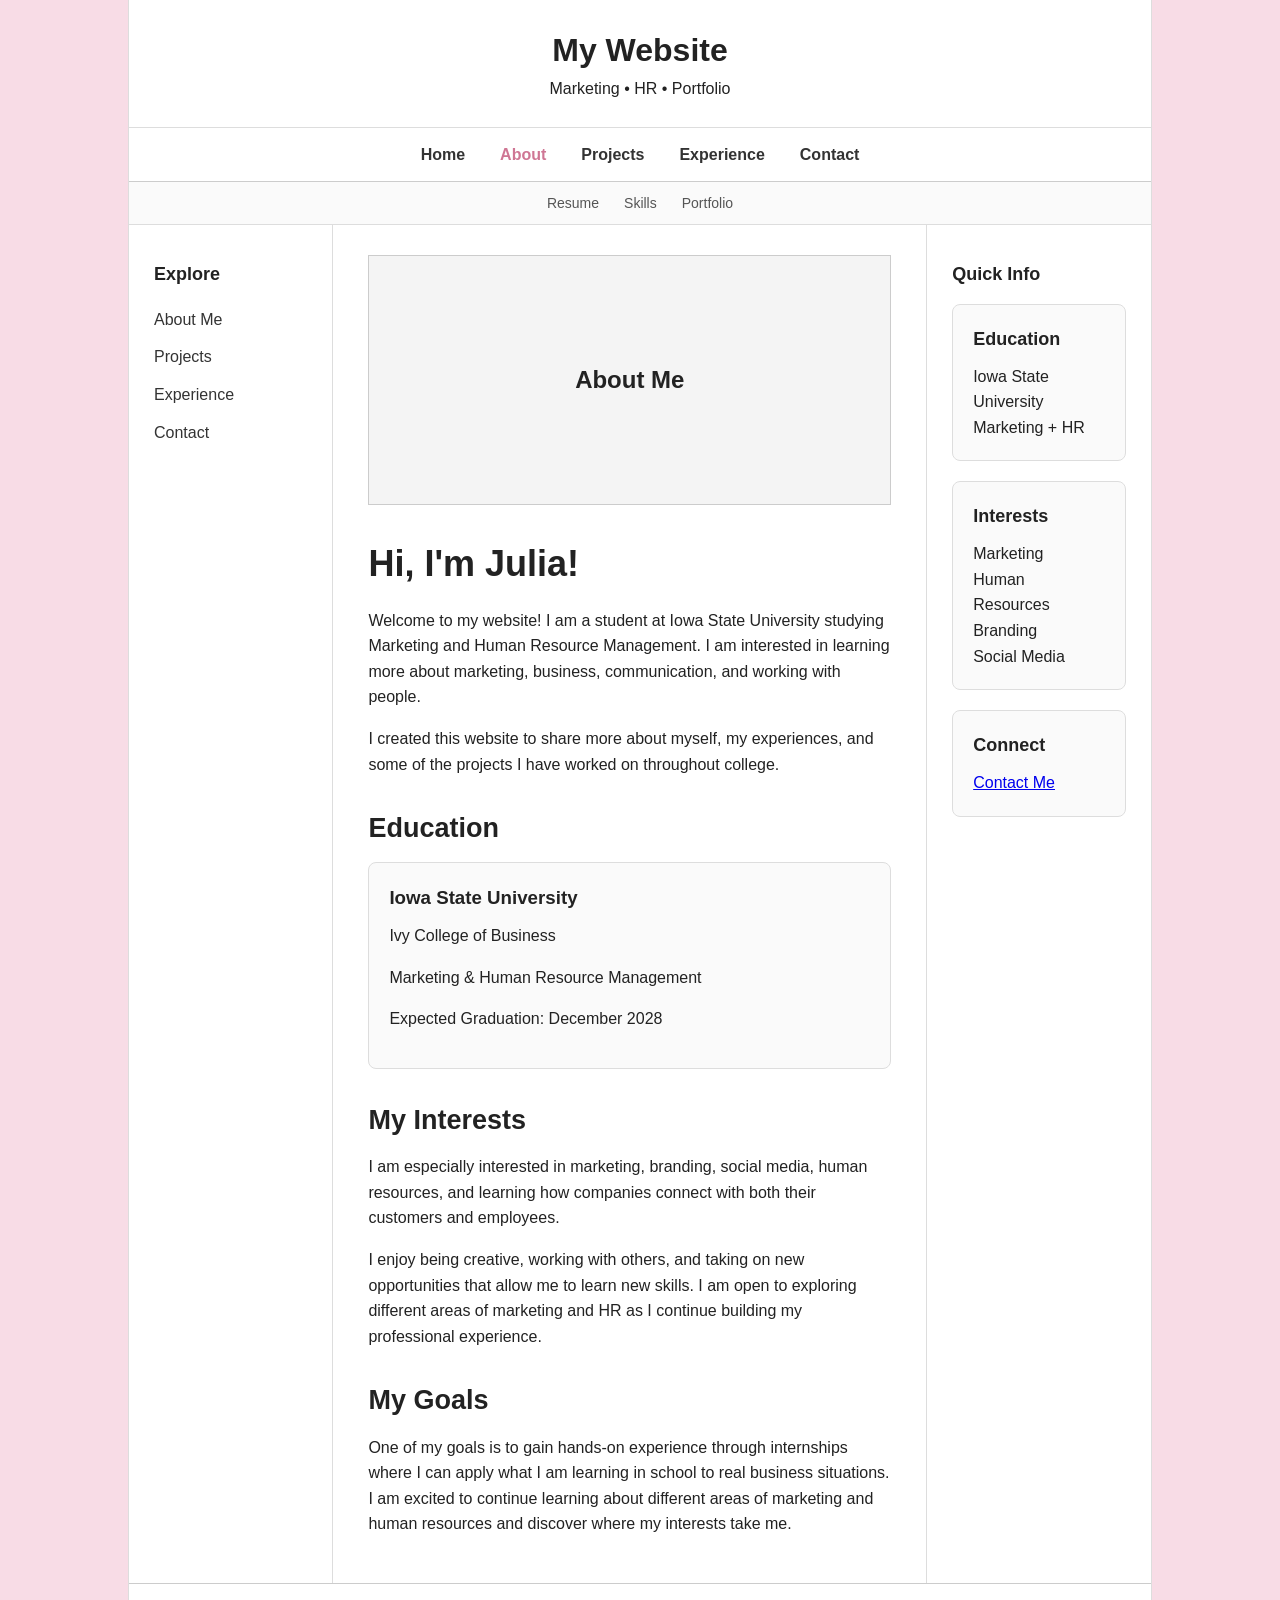
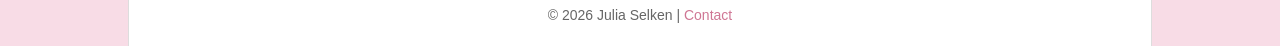
==== about.html @ 92a3604b "Create about.html" ====
<!DOCTYPE html>

<html lang="en">

<head>

    <meta charset="UTF-8">

    <meta name="viewport" content="width=device-width, initial-scale=1.0">

    <title>About Me | Julia Selken</title>

    <!-- Connects to your existing CSS -->
    <link rel="stylesheet" href="style.css">

</head>


<body>

<div class="site-wrapper">


    <!-- =========================
         TOP HEADER
    ========================== -->

    <header class="top-banner">

        <div>
            <h1>My Website</h1>
            <p>Marketing • HR • Portfolio</p>
        </div>

    </header>


    <!-- =========================
         SHARED NAVIGATION
         Your JS automatically puts
         the navigation here
    ========================== -->

    <div id="navigation"></div>


    <!-- =========================
         THREE COLUMN LAYOUT
    ========================== -->

    <div class="content-grid">


        <!-- =====================
             LEFT SIDEBAR
        ====================== -->

        <aside class="left-sidebar">

            <h3>Explore</h3>

            <ul>

                <li>
                    <a href="about.html">About Me</a>
                </li>

                <li>
                    <a href="projects.html">Projects</a>
                </li>

                <li>
                    <a href="experience.html">Experience</a>
                </li>

                <li>
                    <a href="contact.html">Contact</a>
                </li>

            </ul>

        </aside>



        <!-- =====================
             MAIN ABOUT CONTENT
        ====================== -->

        <main class="main-content">


            <!-- ABOUT ME HERO -->

            <section class="hero">

                <!--
                Later, you can replace this placeholder
                with a picture of yourself.
                -->

                <div class="hero-placeholder">
                    About Me
                </div>

            </section>



            <!-- INTRODUCTION -->

            <section>

                <h1>Hi, I'm Julia!</h1>

                <p>
                    Welcome to my website! I am a student at Iowa State
                    University studying Marketing and Human Resource
                    Management. I am interested in learning more about
                    marketing, business, communication, and working with
                    people.
                </p>

                <p>
                    I created this website to share more about myself,
                    my experiences, and some of the projects I have
                    worked on throughout college.
                </p>

            </section>



            <!-- EDUCATION -->

            <section>

                <h2>Education</h2>

                <div class="card">

                    <h3>Iowa State University</h3>

                    <p>
                        Ivy College of Business
                    </p>

                    <p>
                        Marketing & Human Resource Management
                    </p>

                    <p>
                        Expected Graduation: December 2028
                    </p>

                </div>

            </section>



            <!-- INTERESTS -->

            <section>

                <h2>My Interests</h2>

                <p>
                    I am especially interested in marketing, branding,
                    social media, human resources, and learning how
                    companies connect with both their customers and
                    employees.
                </p>

                <p>
                    I enjoy being creative, working with others, and
                    taking on new opportunities that allow me to learn
                    new skills. I am open to exploring different areas
                    of marketing and HR as I continue building my
                    professional experience.
                </p>

            </section>



            <!-- GOALS -->

            <section>

                <h2>My Goals</h2>

                <p>
                    One of my goals is to gain hands-on experience
                    through internships where I can apply what I am
                    learning in school to real business situations.
                    I am excited to continue learning about different
                    areas of marketing and human resources and discover
                    where my interests take me.
                </p>

            </section>


        </main>



        <!-- =====================
             RIGHT SIDEBAR
        ====================== -->

        <aside class="right-sidebar">

            <div class="sticky-content">

                <h3>Quick Info</h3>


                <div class="card">

                    <h3>Education</h3>

                    <p>
                        Iowa State University
                    </p>

                    <p>
                        Marketing + HR
                    </p>

                </div>


                <div class="card">

                    <h3>Interests</h3>

                    <p>Marketing</p>
                    <p>Human Resources</p>
                    <p>Branding</p>
                    <p>Social Media</p>

                </div>


                <div class="card">

                    <h3>Connect</h3>

                    <p>
                        <a href="contact.html">
                            Contact Me
                        </a>
                    </p>

                </div>

            </div>

        </aside>


    </div>



    <!-- =========================
         FOOTER
    ========================== -->

    <footer>

        <p>
            © 2026 Julia Selken |
            <a href="contact.html">Contact</a>
        </p>

    </footer>


</div>


<!-- Connects to your existing navigation.js -->
<script src="navigation.js"></script>


</body>

</html>
---- style.css ----
/* =========================================
   RESET / GLOBAL
========================================= */

* {
    box-sizing: border-box;
    margin: 0;
    padding: 0;
}

html {
    scroll-behavior: smooth;
}

body {
    font-family: Arial, Helvetica, sans-serif;
    background-color: #f8dce6;
    color: #222;
    line-height: 1.6;
}


/* =========================================
   MAIN WEBSITE WRAPPER
   10% pink background on each side
========================================= */

.site-wrapper {
    width: 80%;
    margin: 0 auto;
    min-height: 100vh;
    background-color: white;
    border-left: 1px solid #ddd;
    border-right: 1px solid #ddd;
}


/* =========================================
   TOP GRAPHIC / HEADER AREA
========================================= */

.top-banner {
    width: 100%;
    min-height: 100px;
    padding: 25px 40px;

    display: flex;
    justify-content: center;
    align-items: center;

    text-align: center;
    background-color: #fff;
    border-bottom: 1px solid #ddd;
}

.top-banner img {
    max-width: 100%;
    height: auto;
}


/* =========================================
   PRIMARY NAVIGATION
========================================= */

.primary-nav {
    width: 100%;
    background-color: #ffffff;
    border-bottom: 1px solid #ccc;

    position: sticky;
    top: 0;
    z-index: 1000;
}

.primary-nav ul {
    list-style: none;

    display: flex;
    justify-content: center;
    align-items: center;

    gap: 35px;

    padding: 14px 20px;
}

.primary-nav a {
    text-decoration: none;
    color: #333;
    font-size: 16px;
    font-weight: 600;

    transition: 0.2s ease;
}

.primary-nav a:hover,
.primary-nav a.active {
    color: #cf7694;
}


/* =========================================
   SECONDARY NAVIGATION
========================================= */

.secondary-nav {
    width: 100%;
    background-color: #fafafa;
    border-bottom: 1px solid #ddd;
}

.secondary-nav ul {
    list-style: none;

    display: flex;
    justify-content: center;
    gap: 25px;

    padding: 8px 20px;
}

.secondary-nav a {
    text-decoration: none;
    color: #555;
    font-size: 14px;
}

.secondary-nav a:hover {
    color: #cf7694;
}


/* =========================================
   MAIN THREE-COLUMN PAGE LAYOUT
========================================= */

.content-grid {
    display: grid;

    grid-template-columns:
        minmax(150px, 20%)
        minmax(0, 1fr)
        minmax(180px, 22%);

    min-height: 600px;
}


/* =========================================
   LEFT SIDEBAR
========================================= */

.left-sidebar {
    padding: 35px 25px;

    border-right: 1px solid #ddd;

    background-color: #fff;
}

.left-sidebar h3 {
    margin-bottom: 18px;
    font-size: 18px;
}

.left-sidebar ul {
    list-style: none;
}

.left-sidebar li {
    margin-bottom: 12px;
}

.left-sidebar a {
    text-decoration: none;
    color: #333;
    font-weight: 500;
}

.left-sidebar a:hover {
    color: #cf7694;
}


/* =========================================
   MAIN CONTENT
========================================= */

.main-content {
    padding: 30px 35px;
}

.main-content h1 {
    font-size: 36px;
    margin-bottom: 15px;
}

.main-content h2 {
    font-size: 27px;
    margin-top: 30px;
    margin-bottom: 12px;
}

.main-content p {
    margin-bottom: 16px;
}


/* =========================================
   HERO IMAGE
========================================= */

.hero {
    width: 100%;
    margin-bottom: 30px;
}

.hero img {
    width: 100%;
    height: 260px;
    object-fit: cover;
    display: block;
    border-radius: 6px;
}

.hero-placeholder {
    width: 100%;
    min-height: 250px;

    display: flex;
    justify-content: center;
    align-items: center;

    background-color: #f4f4f4;
    border: 1px solid #ccc;

    font-size: 24px;
    font-weight: bold;
}


/* =========================================
   RIGHT SIDEBAR / STICKY CONTENT
========================================= */

.right-sidebar {
    padding: 35px 25px;

    border-left: 1px solid #ddd;

    background-color: #fff;
}

.sticky-content {
    position: sticky;
    top: 90px;
}

.right-sidebar h3 {
    margin-bottom: 15px;
    font-size: 18px;
}

.right-sidebar ul {
    padding-left: 20px;
}

.right-sidebar li {
    margin-bottom: 8px;
}


/* =========================================
   INFO / CARD STYLE
========================================= */

.card {
    background-color: #fafafa;

    border: 1px solid #ddd;
    border-radius: 8px;

    padding: 20px;
    margin-bottom: 20px;
}

.card h3 {
    margin-bottom: 10px;
}


/* =========================================
   BUTTONS
========================================= */

.button {
    display: inline-block;

    background-color: #cf7694;
    color: white;

    padding: 10px 20px;

    border-radius: 6px;
    border: none;

    text-decoration: none;
    cursor: pointer;

    transition: 0.2s ease;
}

.button:hover {
    background-color: #b96180;
    transform: translateY(-2px);
}


/* =========================================
   FOOTER
========================================= */

footer {
    width: 100%;

    padding: 20px 30px;

    border-top: 1px solid #ccc;

    background-color: #fff;

    text-align: center;

    font-size: 14px;
    color: #666;
}

footer a {
    color: #cf7694;
    text-decoration: none;
}

footer a:hover {
    text-decoration: underline;
}


/* =========================================
   TABLET RESPONSIVE
========================================= */

@media (max-width: 1000px) {

    .site-wrapper {
        width: 90%;
    }

    .content-grid {
        grid-template-columns: 180px 1fr;
    }

    .right-sidebar {
        grid-column: 1 / -1;

        border-left: none;
        border-top: 1px solid #ddd;
    }

    .sticky-content {
        position: static;
    }
}


/* =========================================
   MOBILE RESPONSIVE
========================================= */

@media (max-width: 700px) {

    body {
        background-color: #f8dce6;
    }

    .site-wrapper {
        width: 96%;
    }

    .content-grid {
        display: block;
    }

    .left-sidebar,
    .right-sidebar {
        border: none;
        border-bottom: 1px solid #ddd;
    }

    .primary-nav ul {
        flex-wrap: wrap;
        gap: 15px;
    }

    .secondary-nav ul {
        flex-wrap: wrap;
    }

    .main-content {
        padding: 25px 20px;
    }

    .main-content h1 {
        font-size: 30px;
    }

    .hero img {
        height: 200px;
    }
}
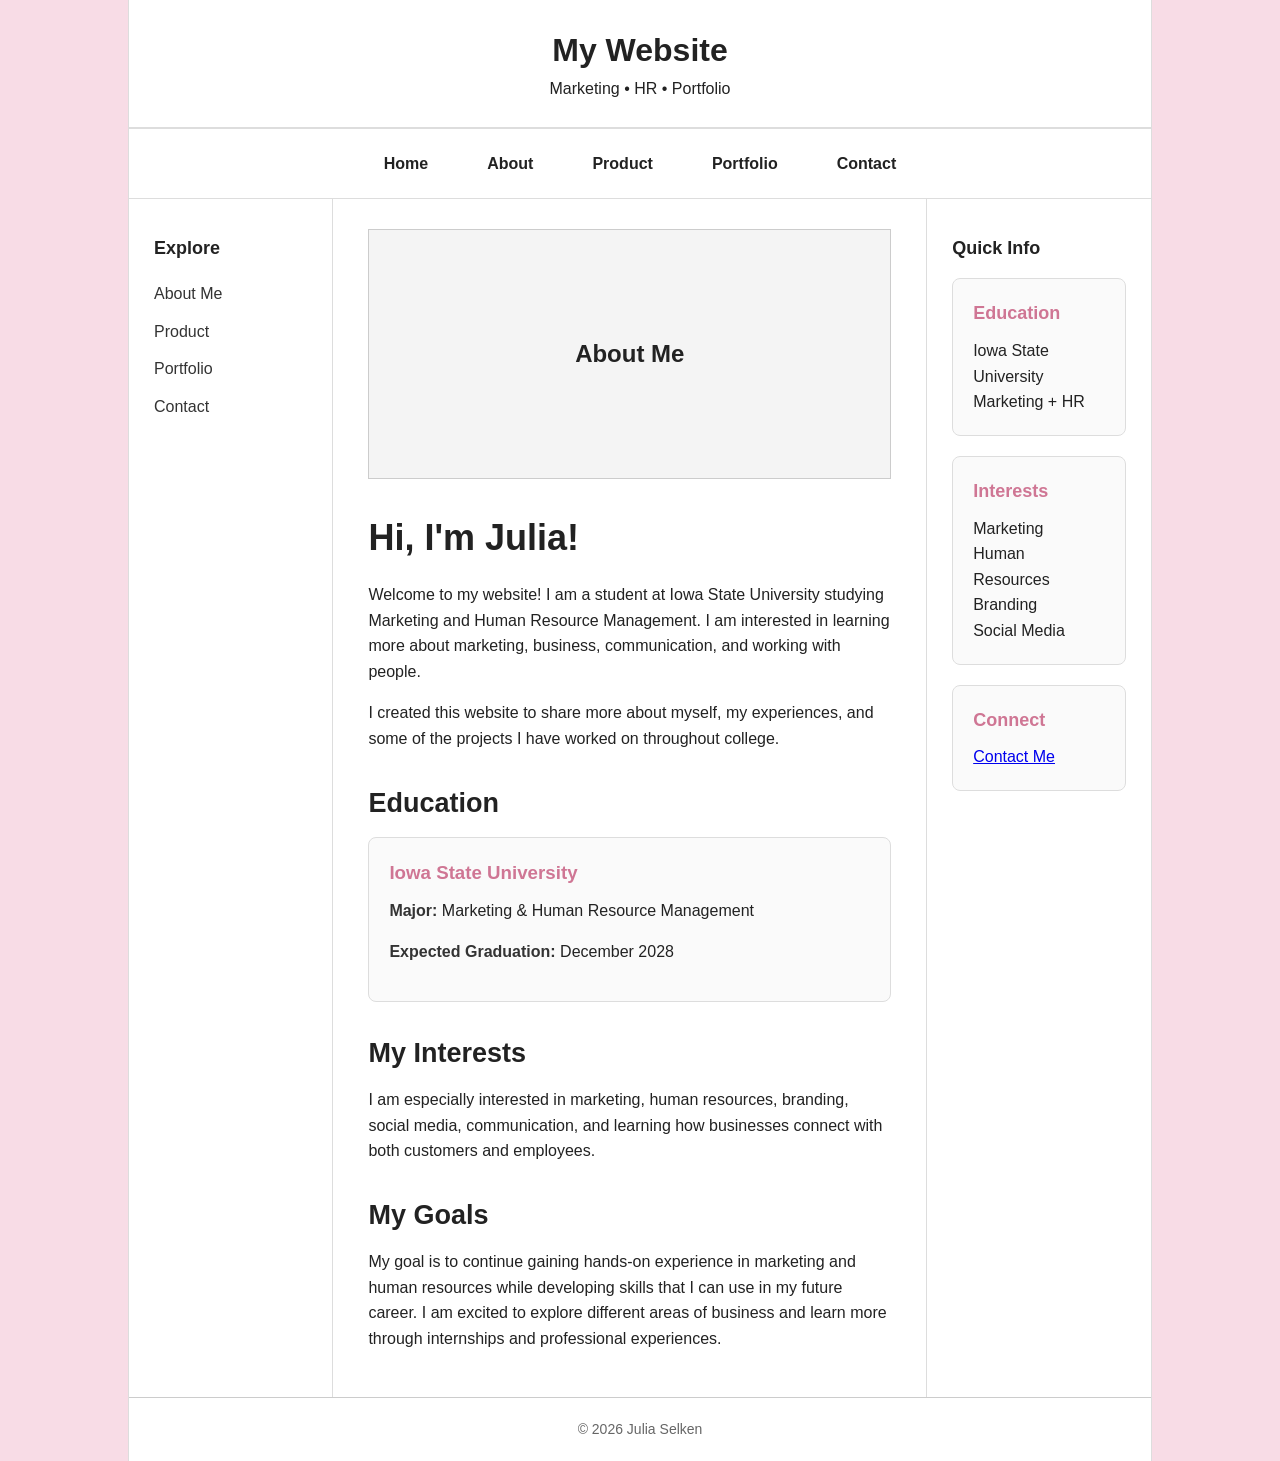
==== commit 03bb000a: "Update about.html" ====
--- a/about.html
+++ b/about.html
@@ -1,18 +1,17 @@
 <!DOCTYPE html>
-
 <html lang="en">
 
 <head>
-
     <meta charset="UTF-8">
 
-    <meta name="viewport" content="width=device-width, initial-scale=1.0">
-
-    <title>About Me | Julia Selken</title>
-
-    <!-- Connects to your existing CSS -->
+    <meta
+        name="viewport"
+        content="width=device-width, initial-scale=1.0"
+    >
+
+    <title>About Me | Julia</title>
+
     <link rel="stylesheet" href="style.css">
-
 </head>
 
 
@@ -28,17 +27,21 @@
     <header class="top-banner">
 
         <div>
+
             <h1>My Website</h1>
-            <p>Marketing • HR • Portfolio</p>
+
+            <p>
+                Marketing • HR • Portfolio
+            </p>
+
         </div>
 
     </header>
 
 
     <!-- =========================
-         SHARED NAVIGATION
-         Your JS automatically puts
-         the navigation here
+         TOP NAVIGATION
+         Comes from navigation.js
     ========================== -->
 
     <div id="navigation"></div>
@@ -51,9 +54,9 @@
     <div class="content-grid">
 
 
-        <!-- =====================
+        <!-- =========================
              LEFT SIDEBAR
-        ====================== -->
+        ========================== -->
 
         <aside class="left-sidebar">
 
@@ -66,11 +69,11 @@
                 </li>
 
                 <li>
-                    <a href="projects.html">Projects</a>
-                </li>
-
-                <li>
-                    <a href="experience.html">Experience</a>
+                    <a href="product.html">Product</a>
+                </li>
+
+                <li>
+                    <a href="portfolio.html">Portfolio</a>
                 </li>
 
                 <li>
@@ -82,177 +85,137 @@
         </aside>
 
 
-
-        <!-- =====================
-             MAIN ABOUT CONTENT
-        ====================== -->
+        <!-- =========================
+             MAIN CONTENT
+        ========================== -->
 
         <main class="main-content">
 
 
             <!-- ABOUT ME HERO -->
 
-            <section class="hero">
-
-                <!--
-                Later, you can replace this placeholder
-                with a picture of yourself.
-                -->
+            <div class="hero">
 
                 <div class="hero-placeholder">
                     About Me
                 </div>
 
-            </section>
-
-
-
-            <!-- INTRODUCTION -->
-
-            <section>
-
-                <h1>Hi, I'm Julia!</h1>
+            </div>
+
+
+            <!-- ABOUT ME TEXT -->
+
+            <h1>Hi, I'm Julia!</h1>
+
+            <p>
+                Welcome to my website! I am a student at Iowa State University
+                studying Marketing and Human Resource Management. I am interested
+                in learning more about marketing, business, communication, and
+                working with people.
+            </p>
+
+            <p>
+                I created this website to share more about myself, my experiences,
+                and some of the projects I have worked on throughout college.
+            </p>
+
+
+            <!-- EDUCATION -->
+
+            <h2>Education</h2>
+
+            <div class="card">
+
+                <h3>Iowa State University</h3>
 
                 <p>
-                    Welcome to my website! I am a student at Iowa State
-                    University studying Marketing and Human Resource
-                    Management. I am interested in learning more about
-                    marketing, business, communication, and working with
-                    people.
+                    <strong>Major:</strong> Marketing & Human Resource Management
                 </p>
 
                 <p>
-                    I created this website to share more about myself,
-                    my experiences, and some of the projects I have
-                    worked on throughout college.
+                    <strong>Expected Graduation:</strong> December 2028
                 </p>
 
-            </section>
-
-
-
-            <!-- EDUCATION -->
-
-            <section>
-
-                <h2>Education</h2>
+            </div>
+
+
+            <!-- INTERESTS -->
+
+            <h2>My Interests</h2>
+
+            <p>
+                I am especially interested in marketing, human resources,
+                branding, social media, communication, and learning how
+                businesses connect with both customers and employees.
+            </p>
+
+
+            <!-- GOALS -->
+
+            <h2>My Goals</h2>
+
+            <p>
+                My goal is to continue gaining hands-on experience in marketing
+                and human resources while developing skills that I can use in
+                my future career. I am excited to explore different areas of
+                business and learn more through internships and professional
+                experiences.
+            </p>
+
+
+        </main>
+
+
+        <!-- =========================
+             RIGHT SIDEBAR
+        ========================== -->
+
+        <aside class="right-sidebar">
+
+            <div class="sticky-content">
+
+                <h3>Quick Info</h3>
+
+
+                <!-- EDUCATION CARD -->
 
                 <div class="card">
 
-                    <h3>Iowa State University</h3>
+                    <h3>Education</h3>
 
                     <p>
-                        Ivy College of Business
-                    </p>
-
-                    <p>
-                        Marketing & Human Resource Management
-                    </p>
-
-                    <p>
-                        Expected Graduation: December 2028
-                    </p>
-
-                </div>
-
-            </section>
-
-
-
-            <!-- INTERESTS -->
-
-            <section>
-
-                <h2>My Interests</h2>
-
-                <p>
-                    I am especially interested in marketing, branding,
-                    social media, human resources, and learning how
-                    companies connect with both their customers and
-                    employees.
-                </p>
-
-                <p>
-                    I enjoy being creative, working with others, and
-                    taking on new opportunities that allow me to learn
-                    new skills. I am open to exploring different areas
-                    of marketing and HR as I continue building my
-                    professional experience.
-                </p>
-
-            </section>
-
-
-
-            <!-- GOALS -->
-
-            <section>
-
-                <h2>My Goals</h2>
-
-                <p>
-                    One of my goals is to gain hands-on experience
-                    through internships where I can apply what I am
-                    learning in school to real business situations.
-                    I am excited to continue learning about different
-                    areas of marketing and human resources and discover
-                    where my interests take me.
-                </p>
-
-            </section>
-
-
-        </main>
-
-
-
-        <!-- =====================
-             RIGHT SIDEBAR
-        ====================== -->
-
-        <aside class="right-sidebar">
-
-            <div class="sticky-content">
-
-                <h3>Quick Info</h3>
-
-
-                <div class="card">
-
-                    <h3>Education</h3>
-
-                    <p>
-                        Iowa State University
-                    </p>
-
-                    <p>
+                        Iowa State University<br>
                         Marketing + HR
                     </p>
 
                 </div>
 
 
+                <!-- INTERESTS CARD -->
+
                 <div class="card">
 
                     <h3>Interests</h3>
 
-                    <p>Marketing</p>
-                    <p>Human Resources</p>
-                    <p>Branding</p>
-                    <p>Social Media</p>
-
-                </div>
-
+                    <p>
+                        Marketing<br>
+                        Human Resources<br>
+                        Branding<br>
+                        Social Media
+                    </p>
+
+                </div>
+
+
+                <!-- CONTACT CARD -->
 
                 <div class="card">
 
                     <h3>Connect</h3>
 
-                    <p>
-                        <a href="contact.html">
-                            Contact Me
-                        </a>
-                    </p>
+                    <a href="contact.html">
+                        Contact Me
+                    </a>
 
                 </div>
 
@@ -264,7 +227,6 @@
     </div>
 
 
-
     <!-- =========================
          FOOTER
     ========================== -->
@@ -272,8 +234,7 @@
     <footer>
 
         <p>
-            © 2026 Julia Selken |
-            <a href="contact.html">Contact</a>
+            © 2026 Julia Selken
         </p>
 
     </footer>
@@ -282,7 +243,10 @@
 </div>
 
 
-<!-- Connects to your existing navigation.js -->
+<!-- =========================
+     NAVIGATION JAVASCRIPT
+========================= -->
+
 <script src="navigation.js"></script>
 
 
--- a/style.css
+++ b/style.css
@@ -418,3 +418,59 @@
         height: 200px;
     }
 }
+/* =========================
+   TOP NAVIGATION
+========================= */
+
+#navigation {
+    background-color: white;
+    border-top: 1px solid #ddd;
+    border-bottom: 1px solid #ddd;
+}
+
+.main-nav {
+    display: flex;
+    justify-content: center;
+    align-items: center;
+    gap: 35px;
+    padding: 14px 20px;
+}
+
+.main-nav a {
+    text-decoration: none;
+    color: #222;
+    font-weight: 600;
+    font-size: 16px;
+    padding: 8px 12px;
+    border-radius: 6px;
+    transition: 0.2s ease;
+}
+
+.main-nav a:hover {
+    background-color: #f7dce5;
+    color: #222;
+}
+/* =========================================
+   PORTFOLIO PAGE
+========================================= */
+
+.card {
+    transition: 0.2s ease;
+}
+
+.card:hover {
+    transform: translateY(-3px);
+    box-shadow: 0 5px 15px rgba(0, 0, 0, 0.08);
+}
+
+.card h3 {
+    color: #cf7694;
+}
+
+.main-content section {
+    scroll-margin-top: 80px;
+}
+
+.main-content strong {
+    color: #333;
+}
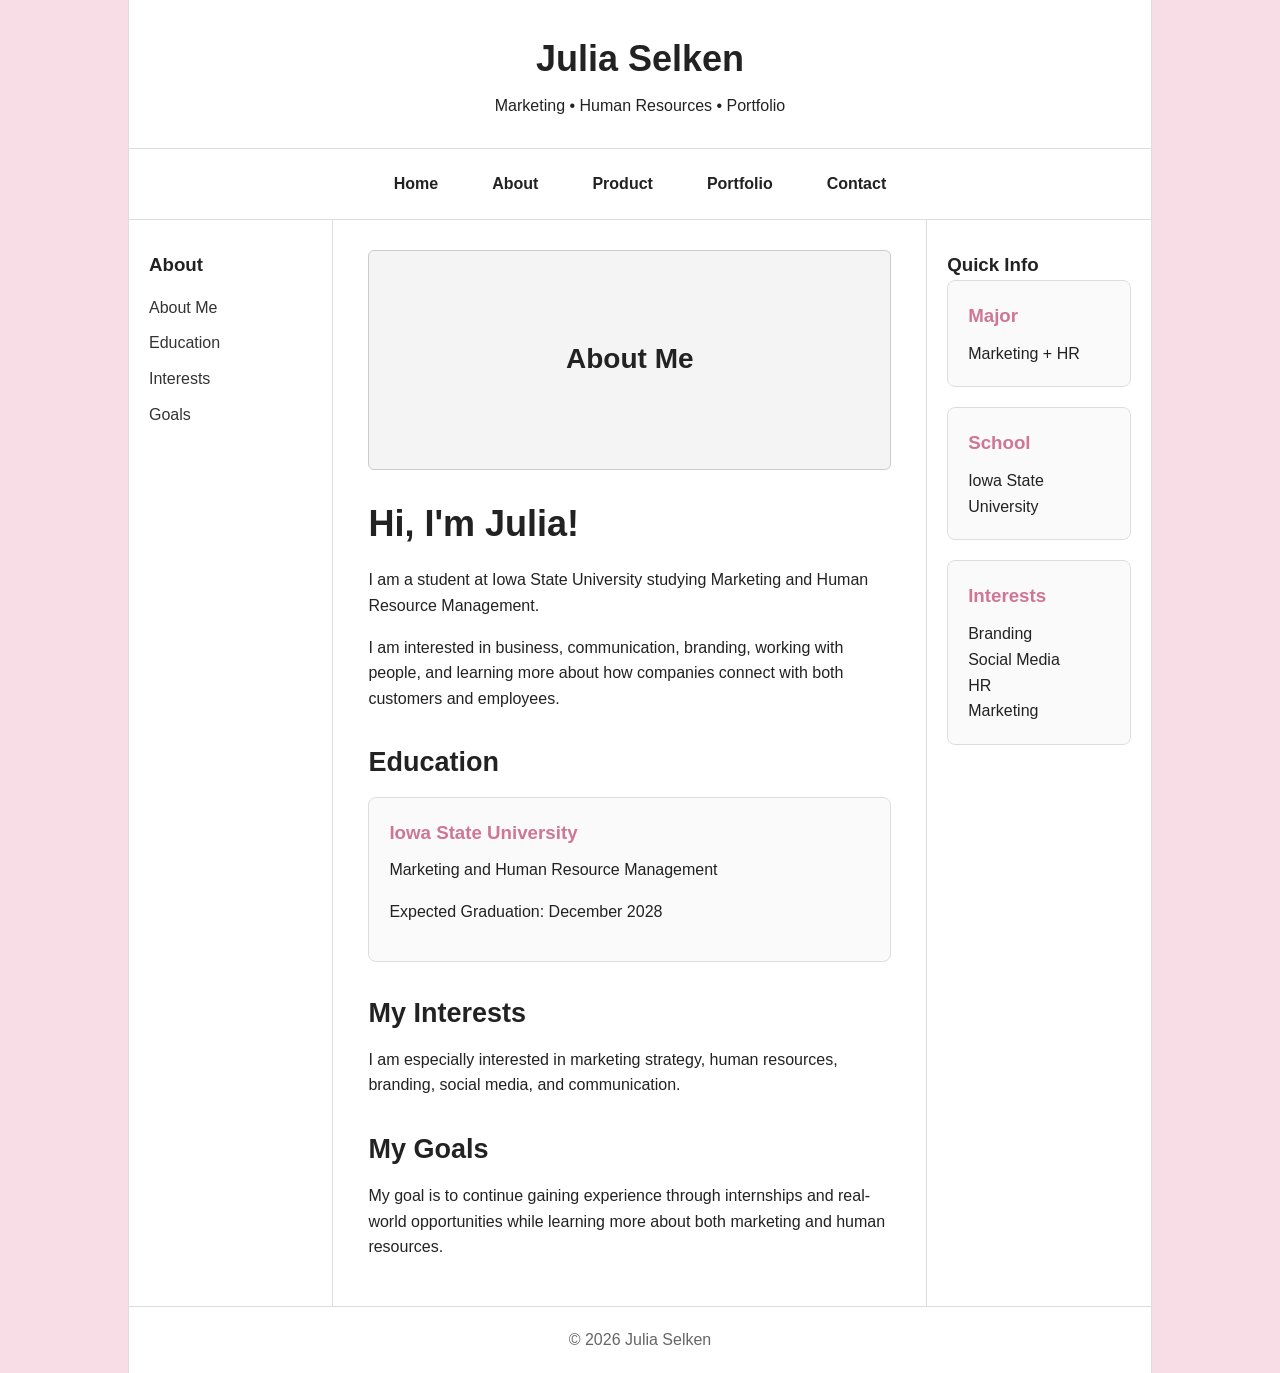
==== commit 5061249b: "Update about.html" ====
--- a/about.html
+++ b/about.html
@@ -3,172 +3,100 @@
 
 <head>
     <meta charset="UTF-8">
-
-    <meta
-        name="viewport"
-        content="width=device-width, initial-scale=1.0"
-    >
-
-    <title>About Me | Julia</title>
-
+    <meta name="viewport" content="width=device-width, initial-scale=1.0">
+    <title>About | Julia Selken</title>
     <link rel="stylesheet" href="style.css">
 </head>
-
 
 <body>
 
 <div class="site-wrapper">
 
-
-    <!-- =========================
-         TOP HEADER
-    ========================== -->
-
     <header class="top-banner">
-
-        <div>
-
-            <h1>My Website</h1>
-
-            <p>
-                Marketing • HR • Portfolio
-            </p>
-
-        </div>
-
+        <h1>Julia Selken</h1>
+        <p>Marketing • Human Resources • Portfolio</p>
     </header>
-
-
-    <!-- =========================
-         TOP NAVIGATION
-         Comes from navigation.js
-    ========================== -->
 
     <div id="navigation"></div>
 
-
-    <!-- =========================
-         THREE COLUMN LAYOUT
-    ========================== -->
-
     <div class="content-grid">
 
-
-        <!-- =========================
-             LEFT SIDEBAR
-        ========================== -->
-
         <aside class="left-sidebar">
-
-            <h3>Explore</h3>
+            <h3>About</h3>
 
             <ul>
-
-                <li>
-                    <a href="about.html">About Me</a>
-                </li>
-
-                <li>
-                    <a href="product.html">Product</a>
-                </li>
-
-                <li>
-                    <a href="portfolio.html">Portfolio</a>
-                </li>
-
-                <li>
-                    <a href="contact.html">Contact</a>
-                </li>
-
+                <li><a href="#intro">About Me</a></li>
+                <li><a href="#education">Education</a></li>
+                <li><a href="#interests">Interests</a></li>
+                <li><a href="#goals">Goals</a></li>
             </ul>
-
         </aside>
-
-
-        <!-- =========================
-             MAIN CONTENT
-        ========================== -->
 
         <main class="main-content">
 
-
-            <!-- ABOUT ME HERO -->
-
-            <div class="hero">
+            <section id="intro">
 
                 <div class="hero-placeholder">
                     About Me
                 </div>
 
-            </div>
-
-
-            <!-- ABOUT ME TEXT -->
-
-            <h1>Hi, I'm Julia!</h1>
-
-            <p>
-                Welcome to my website! I am a student at Iowa State University
-                studying Marketing and Human Resource Management. I am interested
-                in learning more about marketing, business, communication, and
-                working with people.
-            </p>
-
-            <p>
-                I created this website to share more about myself, my experiences,
-                and some of the projects I have worked on throughout college.
-            </p>
-
-
-            <!-- EDUCATION -->
-
-            <h2>Education</h2>
-
-            <div class="card">
-
-                <h3>Iowa State University</h3>
+                <h1>Hi, I'm Julia!</h1>
 
                 <p>
-                    <strong>Major:</strong> Marketing & Human Resource Management
+                    I am a student at Iowa State University studying Marketing
+                    and Human Resource Management.
                 </p>
 
                 <p>
-                    <strong>Expected Graduation:</strong> December 2028
+                    I am interested in business, communication, branding,
+                    working with people, and learning more about how companies
+                    connect with both customers and employees.
                 </p>
 
-            </div>
+            </section>
 
+            <section id="education">
 
-            <!-- INTERESTS -->
+                <h2>Education</h2>
 
-            <h2>My Interests</h2>
+                <div class="card">
+                    <h3>Iowa State University</h3>
 
-            <p>
-                I am especially interested in marketing, human resources,
-                branding, social media, communication, and learning how
-                businesses connect with both customers and employees.
-            </p>
+                    <p>
+                        Marketing and Human Resource Management
+                    </p>
 
+                    <p>
+                        Expected Graduation: December 2028
+                    </p>
+                </div>
 
-            <!-- GOALS -->
+            </section>
 
-            <h2>My Goals</h2>
+            <section id="interests">
 
-            <p>
-                My goal is to continue gaining hands-on experience in marketing
-                and human resources while developing skills that I can use in
-                my future career. I am excited to explore different areas of
-                business and learn more through internships and professional
-                experiences.
-            </p>
+                <h2>My Interests</h2>
 
+                <p>
+                    I am especially interested in marketing strategy, human
+                    resources, branding, social media, and communication.
+                </p>
+
+            </section>
+
+            <section id="goals">
+
+                <h2>My Goals</h2>
+
+                <p>
+                    My goal is to continue gaining experience through
+                    internships and real-world opportunities while learning
+                    more about both marketing and human resources.
+                </p>
+
+            </section>
 
         </main>
-
-
-        <!-- =========================
-             RIGHT SIDEBAR
-        ========================== -->
 
         <aside class="right-sidebar">
 
@@ -176,80 +104,39 @@
 
                 <h3>Quick Info</h3>
 
-
-                <!-- EDUCATION CARD -->
+                <div class="card">
+                    <h3>Major</h3>
+                    <p>Marketing + HR</p>
+                </div>
 
                 <div class="card">
-
-                    <h3>Education</h3>
-
-                    <p>
-                        Iowa State University<br>
-                        Marketing + HR
-                    </p>
-
+                    <h3>School</h3>
+                    <p>Iowa State University</p>
                 </div>
 
-
-                <!-- INTERESTS CARD -->
-
                 <div class="card">
-
                     <h3>Interests</h3>
-
                     <p>
-                        Marketing<br>
-                        Human Resources<br>
                         Branding<br>
-                        Social Media
+                        Social Media<br>
+                        HR<br>
+                        Marketing
                     </p>
-
-                </div>
-
-
-                <!-- CONTACT CARD -->
-
-                <div class="card">
-
-                    <h3>Connect</h3>
-
-                    <a href="contact.html">
-                        Contact Me
-                    </a>
-
                 </div>
 
             </div>
 
         </aside>
 
-
     </div>
 
-
-    <!-- =========================
-         FOOTER
-    ========================== -->
-
     <footer>
-
-        <p>
-            © 2026 Julia Selken
-        </p>
-
+        <p>© 2026 Julia Selken</p>
     </footer>
-
 
 </div>
 
-
-<!-- =========================
-     NAVIGATION JAVASCRIPT
-========================= -->
-
 <script src="navigation.js"></script>
 
-
 </body>
-
 </html>
--- a/style.css
+++ b/style.css
@@ -1,7 +1,3 @@
-/* =========================================
-   RESET / GLOBAL
-========================================= */
-
 * {
     box-sizing: border-box;
     margin: 0;
@@ -18,12 +14,6 @@
     color: #222;
     line-height: 1.6;
 }
-
-
-/* =========================================
-   MAIN WEBSITE WRAPPER
-   10% pink background on each side
-========================================= */
 
 .site-wrapper {
     width: 80%;
@@ -34,134 +24,64 @@
     border-right: 1px solid #ddd;
 }
 
-
-/* =========================================
-   TOP GRAPHIC / HEADER AREA
-========================================= */
-
 .top-banner {
-    width: 100%;
-    min-height: 100px;
-    padding: 25px 40px;
-
+    text-align: center;
+    padding: 30px 20px;
+    background-color: white;
+    border-bottom: 1px solid #ddd;
+}
+
+.top-banner h1 {
+    font-size: 36px;
+    margin-bottom: 5px;
+}
+
+.top-banner p {
+    font-size: 16px;
+}
+
+#navigation {
+    background-color: white;
+    border-bottom: 1px solid #ddd;
+}
+
+.main-nav {
     display: flex;
     justify-content: center;
-    align-items: center;
-
-    text-align: center;
-    background-color: #fff;
-    border-bottom: 1px solid #ddd;
-}
-
-.top-banner img {
-    max-width: 100%;
-    height: auto;
-}
-
-
-/* =========================================
-   PRIMARY NAVIGATION
-========================================= */
-
-.primary-nav {
-    width: 100%;
-    background-color: #ffffff;
-    border-bottom: 1px solid #ccc;
-
-    position: sticky;
-    top: 0;
-    z-index: 1000;
-}
-
-.primary-nav ul {
-    list-style: none;
-
-    display: flex;
-    justify-content: center;
-    align-items: center;
-
-    gap: 35px;
-
+    gap: 30px;
     padding: 14px 20px;
 }
 
-.primary-nav a {
+.main-nav a {
     text-decoration: none;
-    color: #333;
-    font-size: 16px;
+    color: #222;
     font-weight: 600;
-
+    padding: 8px 12px;
+    border-radius: 6px;
     transition: 0.2s ease;
 }
 
-.primary-nav a:hover,
-.primary-nav a.active {
-    color: #cf7694;
-}
-
-
-/* =========================================
-   SECONDARY NAVIGATION
-========================================= */
-
-.secondary-nav {
-    width: 100%;
-    background-color: #fafafa;
-    border-bottom: 1px solid #ddd;
-}
-
-.secondary-nav ul {
-    list-style: none;
-
-    display: flex;
-    justify-content: center;
-    gap: 25px;
-
-    padding: 8px 20px;
-}
-
-.secondary-nav a {
-    text-decoration: none;
-    color: #555;
-    font-size: 14px;
-}
-
-.secondary-nav a:hover {
-    color: #cf7694;
-}
-
-
-/* =========================================
-   MAIN THREE-COLUMN PAGE LAYOUT
-========================================= */
+.main-nav a:hover {
+    background-color: #f7dce5;
+    color: #222;
+}
 
 .content-grid {
     display: grid;
-
     grid-template-columns:
         minmax(150px, 20%)
         minmax(0, 1fr)
         minmax(180px, 22%);
-
     min-height: 600px;
 }
 
-
-/* =========================================
-   LEFT SIDEBAR
-========================================= */
-
 .left-sidebar {
-    padding: 35px 25px;
-
+    padding: 30px 20px;
     border-right: 1px solid #ddd;
-
-    background-color: #fff;
 }
 
 .left-sidebar h3 {
-    margin-bottom: 18px;
-    font-size: 18px;
+    margin-bottom: 15px;
 }
 
 .left-sidebar ul {
@@ -169,23 +89,17 @@
 }
 
 .left-sidebar li {
-    margin-bottom: 12px;
+    margin-bottom: 10px;
 }
 
 .left-sidebar a {
     text-decoration: none;
     color: #333;
-    font-weight: 500;
 }
 
 .left-sidebar a:hover {
     color: #cf7694;
 }
-
-
-/* =========================================
-   MAIN CONTENT
-========================================= */
 
 .main-content {
     padding: 30px 35px;
@@ -206,149 +120,82 @@
     margin-bottom: 16px;
 }
 
-
-/* =========================================
-   HERO IMAGE
-========================================= */
-
-.hero {
-    width: 100%;
-    margin-bottom: 30px;
-}
-
-.hero img {
-    width: 100%;
-    height: 260px;
-    object-fit: cover;
-    display: block;
+.right-sidebar {
+    padding: 30px 20px;
+    border-left: 1px solid #ddd;
+}
+
+.sticky-content {
+    position: sticky;
+    top: 20px;
+}
+
+.card {
+    background-color: #fafafa;
+    border: 1px solid #ddd;
+    border-radius: 8px;
+    padding: 20px;
+    margin-bottom: 20px;
+    transition: 0.2s ease;
+}
+
+.card:hover {
+    transform: translateY(-3px);
+    box-shadow: 0 5px 15px rgba(0, 0, 0, 0.08);
+}
+
+.card h3 {
+    margin-bottom: 10px;
+    color: #cf7694;
+}
+
+.button {
+    display: inline-block;
+    background-color: #cf7694;
+    color: white;
+    padding: 10px 20px;
     border-radius: 6px;
+    text-decoration: none;
+    transition: 0.2s ease;
+}
+
+.button:hover {
+    background-color: #b96180;
+    transform: translateY(-2px);
 }
 
 .hero-placeholder {
-    width: 100%;
-    min-height: 250px;
-
+    min-height: 220px;
     display: flex;
     justify-content: center;
     align-items: center;
-
     background-color: #f4f4f4;
     border: 1px solid #ccc;
-
-    font-size: 24px;
+    border-radius: 6px;
+    font-size: 28px;
     font-weight: bold;
-}
-
-
-/* =========================================
-   RIGHT SIDEBAR / STICKY CONTENT
-========================================= */
-
-.right-sidebar {
-    padding: 35px 25px;
-
-    border-left: 1px solid #ddd;
-
-    background-color: #fff;
-}
-
-.sticky-content {
-    position: sticky;
-    top: 90px;
-}
-
-.right-sidebar h3 {
-    margin-bottom: 15px;
-    font-size: 18px;
-}
-
-.right-sidebar ul {
-    padding-left: 20px;
-}
-
-.right-sidebar li {
-    margin-bottom: 8px;
-}
-
-
-/* =========================================
-   INFO / CARD STYLE
-========================================= */
-
-.card {
-    background-color: #fafafa;
-
-    border: 1px solid #ddd;
-    border-radius: 8px;
-
+    margin-bottom: 25px;
+}
+
+.google-form {
+    width: 100%;
+    margin-top: 20px;
+    overflow: hidden;
+}
+
+.google-form iframe {
+    width: 100%;
+    max-width: 100%;
+    min-height: 750px;
+    border: none;
+}
+
+footer {
+    text-align: center;
     padding: 20px;
-    margin-bottom: 20px;
-}
-
-.card h3 {
-    margin-bottom: 10px;
-}
-
-
-/* =========================================
-   BUTTONS
-========================================= */
-
-.button {
-    display: inline-block;
-
-    background-color: #cf7694;
-    color: white;
-
-    padding: 10px 20px;
-
-    border-radius: 6px;
-    border: none;
-
-    text-decoration: none;
-    cursor: pointer;
-
-    transition: 0.2s ease;
-}
-
-.button:hover {
-    background-color: #b96180;
-    transform: translateY(-2px);
-}
-
-
-/* =========================================
-   FOOTER
-========================================= */
-
-footer {
-    width: 100%;
-
-    padding: 20px 30px;
-
-    border-top: 1px solid #ccc;
-
-    background-color: #fff;
-
-    text-align: center;
-
-    font-size: 14px;
+    border-top: 1px solid #ddd;
     color: #666;
 }
-
-footer a {
-    color: #cf7694;
-    text-decoration: none;
-}
-
-footer a:hover {
-    text-decoration: underline;
-}
-
-
-/* =========================================
-   TABLET RESPONSIVE
-========================================= */
 
 @media (max-width: 1000px) {
 
@@ -362,7 +209,6 @@
 
     .right-sidebar {
         grid-column: 1 / -1;
-
         border-left: none;
         border-top: 1px solid #ddd;
     }
@@ -372,16 +218,7 @@
     }
 }
 
-
-/* =========================================
-   MOBILE RESPONSIVE
-========================================= */
-
 @media (max-width: 700px) {
-
-    body {
-        background-color: #f8dce6;
-    }
 
     .site-wrapper {
         width: 96%;
@@ -389,6 +226,11 @@
 
     .content-grid {
         display: block;
+    }
+
+    .main-nav {
+        flex-wrap: wrap;
+        gap: 10px;
     }
 
     .left-sidebar,
@@ -397,15 +239,6 @@
         border-bottom: 1px solid #ddd;
     }
 
-    .primary-nav ul {
-        flex-wrap: wrap;
-        gap: 15px;
-    }
-
-    .secondary-nav ul {
-        flex-wrap: wrap;
-    }
-
     .main-content {
         padding: 25px 20px;
     }
@@ -413,64 +246,4 @@
     .main-content h1 {
         font-size: 30px;
     }
-
-    .hero img {
-        height: 200px;
-    }
-}
-/* =========================
-   TOP NAVIGATION
-========================= */
-
-#navigation {
-    background-color: white;
-    border-top: 1px solid #ddd;
-    border-bottom: 1px solid #ddd;
-}
-
-.main-nav {
-    display: flex;
-    justify-content: center;
-    align-items: center;
-    gap: 35px;
-    padding: 14px 20px;
-}
-
-.main-nav a {
-    text-decoration: none;
-    color: #222;
-    font-weight: 600;
-    font-size: 16px;
-    padding: 8px 12px;
-    border-radius: 6px;
-    transition: 0.2s ease;
-}
-
-.main-nav a:hover {
-    background-color: #f7dce5;
-    color: #222;
-}
-/* =========================================
-   PORTFOLIO PAGE
-========================================= */
-
-.card {
-    transition: 0.2s ease;
-}
-
-.card:hover {
-    transform: translateY(-3px);
-    box-shadow: 0 5px 15px rgba(0, 0, 0, 0.08);
-}
-
-.card h3 {
-    color: #cf7694;
-}
-
-.main-content section {
-    scroll-margin-top: 80px;
-}
-
-.main-content strong {
-    color: #333;
-}
+}
